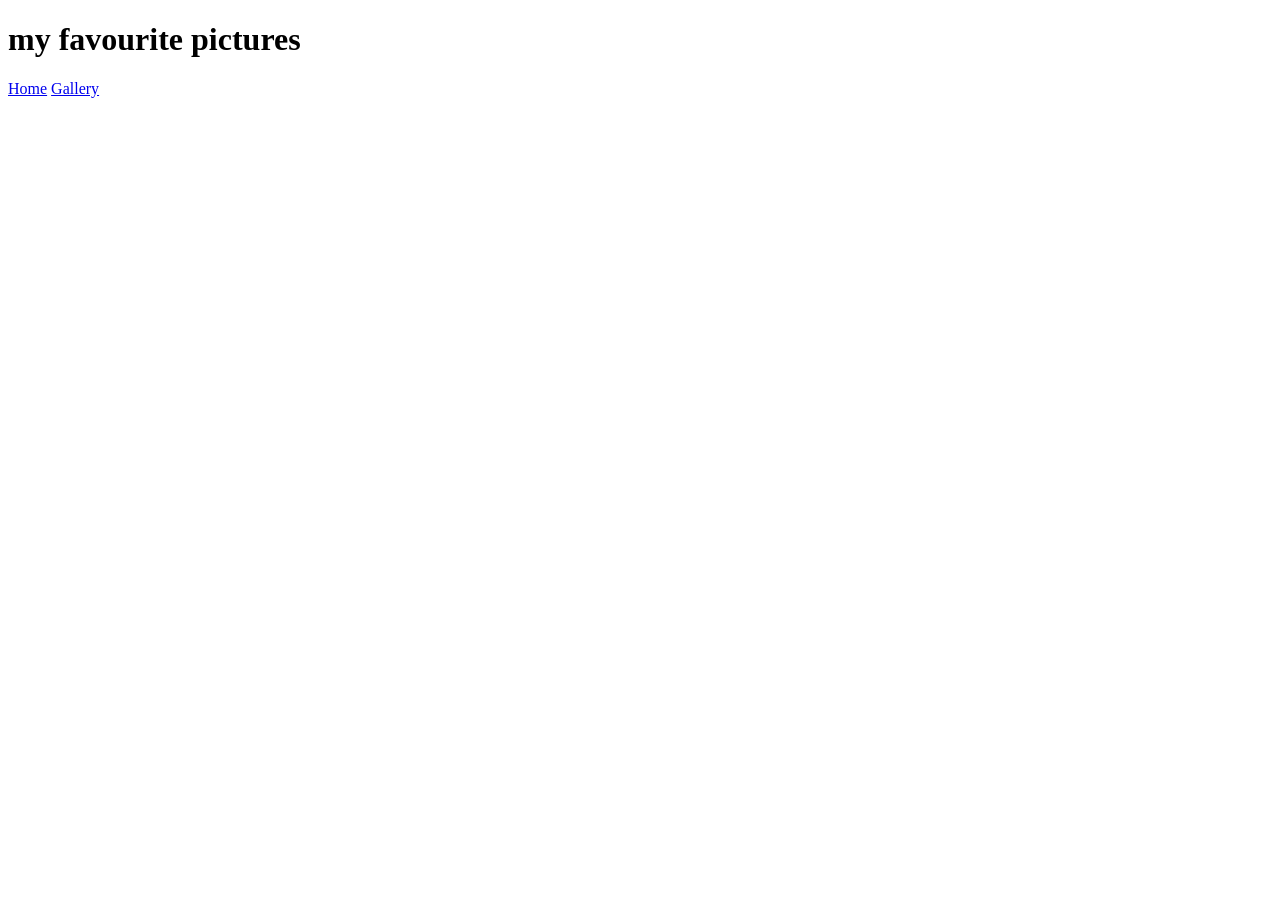
==== index.html @ 23478d4b "corrected css" ====
<!DOCTYPE html>
<html lang="en">
<head>
    <meta charset="UTF-8">
    <meta name="viewport" content="width=device-width, initial-scale=1.0">
    <title>Document</title>
</head>
<body>
    
    <header>
        <h1> my favourite pictures</h1>
    </header>

    <nav>
        <a href="index.html">Home</a>
        <a href="gallery.html">Gallery</a>
    </nav>

</body>
</html>
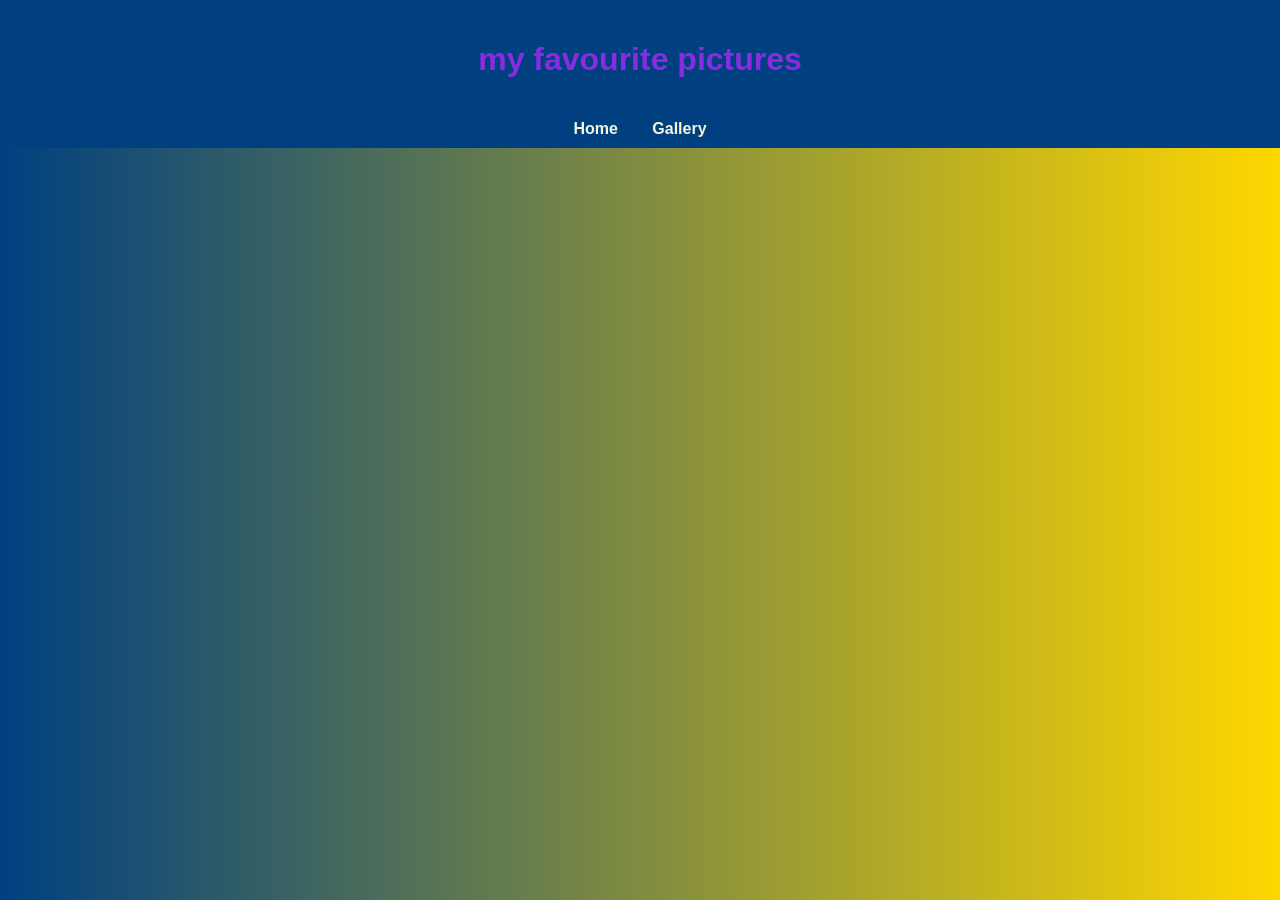
==== commit 788bba97: "link css to home page" ====
--- a/index.html
+++ b/index.html
@@ -4,6 +4,8 @@
     <meta charset="UTF-8">
     <meta name="viewport" content="width=device-width, initial-scale=1.0">
     <title>Document</title>
+
+    <link rel="stylesheet" href="styles.css">
 </head>
 <body>
     
--- a/styles.css
+++ b/styles.css
@@ -0,0 +1,140 @@
+:root {
+    --card: rgba(255, 255, 255, 0.9);
+    --border: rgba(255, 255, 255, 0.28);
+    --text: #f8fafc;
+    --muted: #e5e7eb;
+    --accent: #ffd700;
+}
+
+body{
+    background: linear-gradient(to right, #004080, #FFD700) fixed;
+    font-family: Arial, Helvetica, sans-serif; 
+    margin: 0;
+    padding: 0;
+    text-align: center;
+    color: var(--text);
+}
+
+header{
+    background: #004080;
+    color: blueviolet;
+    padding: 20px;
+}
+
+nav{
+    background: #004080;
+    padding: 10px;
+}
+
+nav a{
+    margin: 0 15px;
+    text-decoration: none;
+    color: beige;
+    font-weight: bold;
+}
+
+h1 {
+    text-align: center;
+    margin-bottom: 12px;
+    font-size: 2rem;
+}
+
+.intro {
+    text-align: center;
+    color-scheme: inherit;
+    margin-bottom: 10px;
+}
+
+.gallery {
+    display: grid;
+    grid-template-columns: repeat(auto-fit,minmax(240px,1fr));
+    gap: 10px;
+}
+
+@media (max-width:900px){
+    .gallery{
+        grid-template-columns:1fr
+    }
+    }
+
+    @media (max-width:600px){
+    .gallery{
+        grid-template-columns:1fr
+    }
+    }
+
+.gallery-card {
+    background: var(--card);
+    border: 1px solid var(--border);
+    border-radius: 15px;
+    overflow: hidden;
+    box-shadow: 0 8px 20px rgba(0, 0, 0, 0.18);
+    display: flex;
+    flex-direction: column;
+    transition: transform 0.2s ease, box-shadow 0.2s ease;
+}
+
+.gallery-card:hover{
+    transform: translateY(-4px);
+    box-shadow: 0 14px 28px rgba(0, 0, 0, 0.18);
+}
+
+.gallery-card img{
+    width: 100%;
+    height: 300px;
+    object-fit: cover;
+    display: block;
+}
+
+.card-caption{
+    padding: 14px;
+    display: flex;
+    flex-direction: column;
+    gap: 6px;
+    margin-top: auto;
+}
+
+.card-caption h3{
+    margin: 0;
+    font-size: 1rem;
+    color: black;
+}
+
+.card-caption p{
+    margin: 0;
+    font-size: 0.95rem;
+    color: black;
+    line-height: 1.4;
+}
+
+.card-caption strong{
+    color: var(--accent);
+}
+
+.gallery-card summary{
+    display: block;
+    cursor: pointer;
+    margin: 0;
+    padding: 0;
+}
+
+.gallery-card summary::-webkit-details-marker{
+    display: none;
+}
+
+.gallery-card[open] {
+    box-shadow: 0 16px 32px rgba(0, 0, 0, 0.16);
+}
+
+.card-details{
+    padding: 16px;
+    border-top: 1px solid var(--border);
+    background: #fafbfc;
+    text-align: left;
+    color: black;
+}
+
+.card-details p{
+    margin: 0;
+    line-height: 1.6;
+}
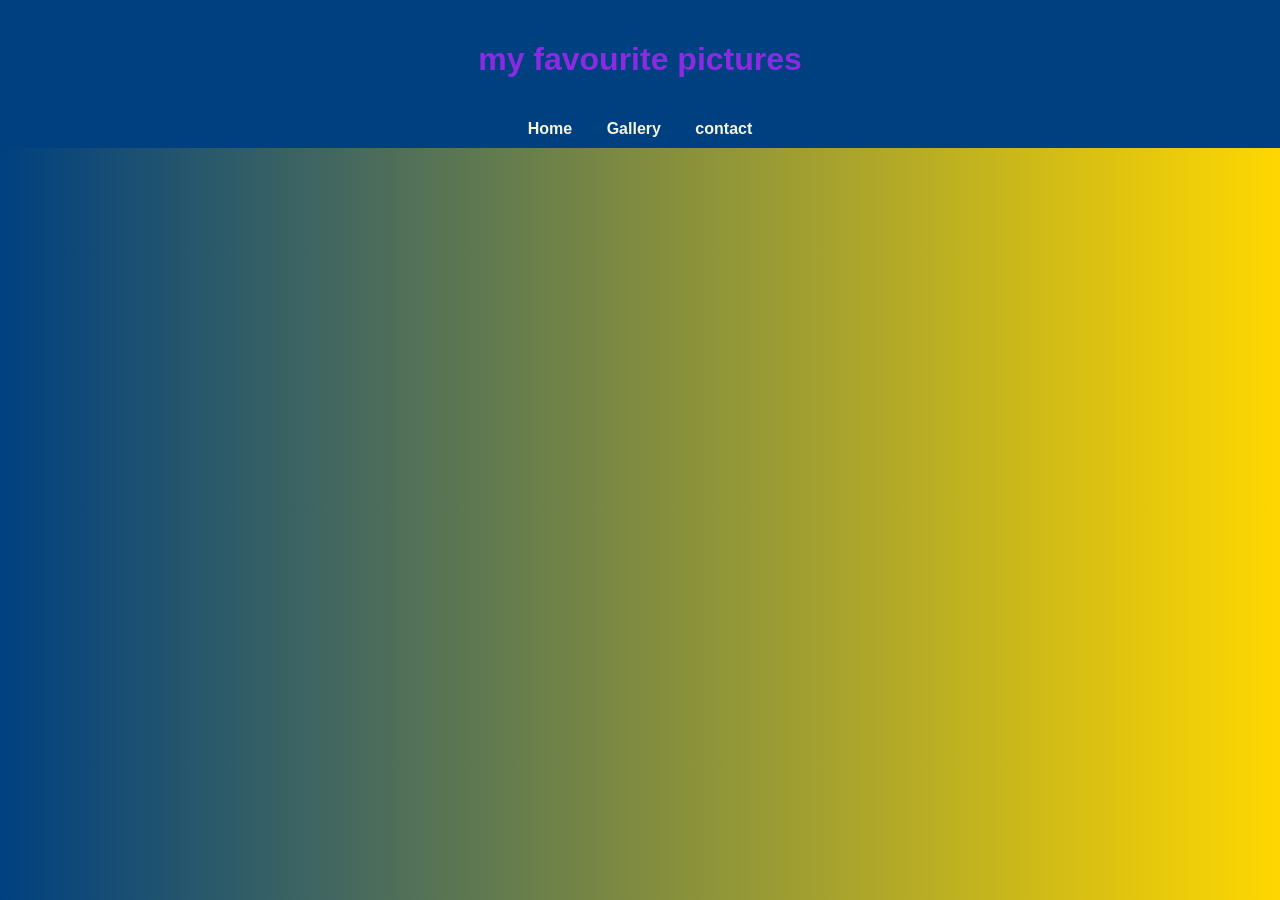
==== commit 355a1528: "sync contact page" ====
--- a/index.html
+++ b/index.html
@@ -16,6 +16,7 @@
     <nav>
         <a href="index.html">Home</a>
         <a href="gallery.html">Gallery</a>
+        <a href="contact.html">contact</a>
     </nav>
 
 </body>
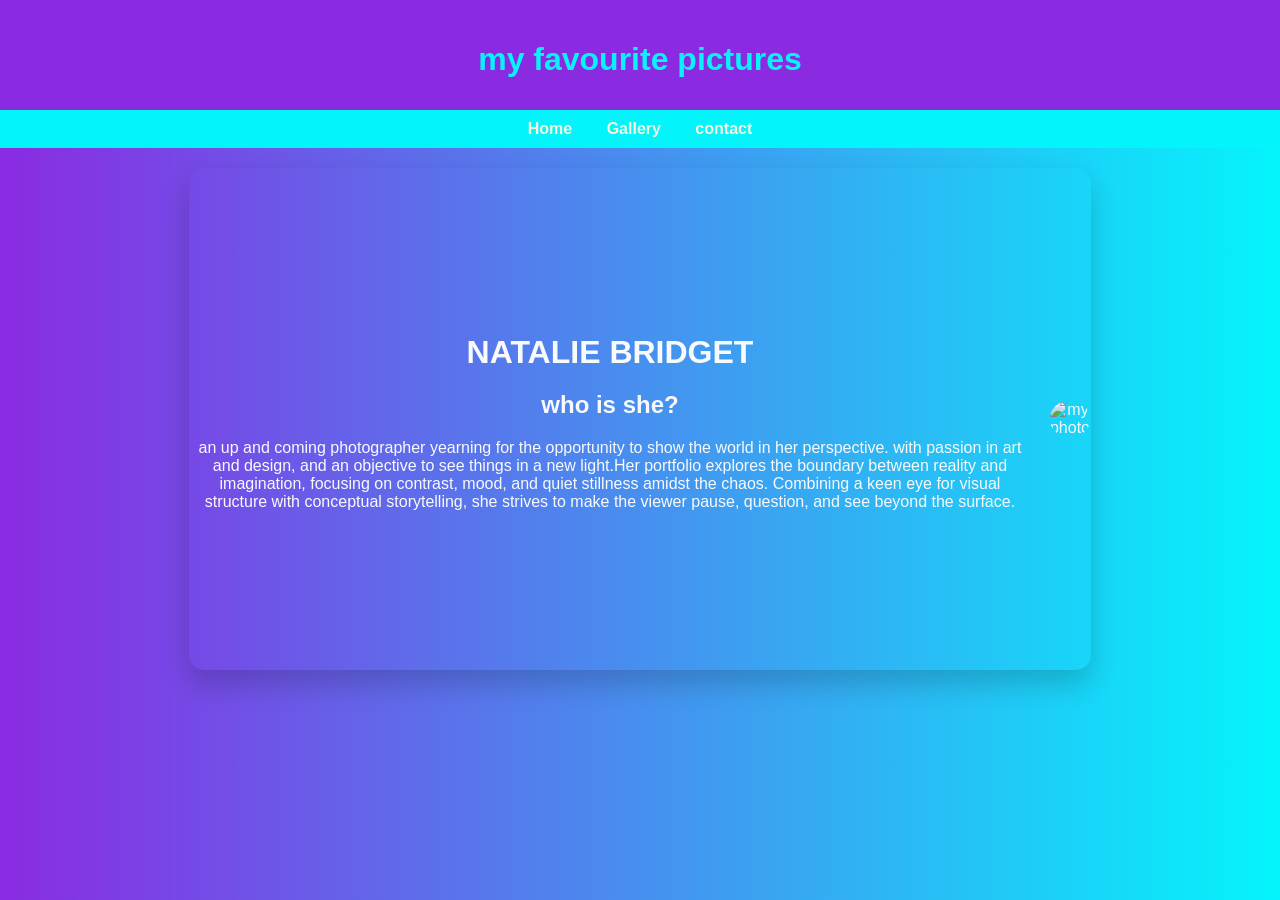
==== commit 69cbe569: "create biography section" ====
--- a/index.html
+++ b/index.html
@@ -19,5 +19,16 @@
         <a href="contact.html">contact</a>
     </nav>
 
+    <div class="container"> 
+        <div>
+            <h1>NATALIE BRIDGET</h1>
+            <h2>who is she?</h2>
+            <p>an up and coming photographer yearning for the opportunity to show the world in her perspective. with passion in art and design, and an objective to see things in a new light.Her portfolio explores the boundary between reality and imagination, focusing on contrast, mood, and quiet stillness amidst the chaos. Combining a keen eye for visual structure with conceptual storytelling, she strives to make the viewer pause, question, and see beyond the surface.</p>
+        </div>
+        <div>  
+            <img src="https://i.pinimg.com/736x/07/21/b8/0721b8b590f52a65d2001d927e8646eb.jpg" alt="my photo">
+        </div>
+    </div>
+
 </body>
 </html>
--- a/styles.css
+++ b/styles.css
@@ -7,7 +7,7 @@
 }
 
 body{
-    background: linear-gradient(to right, #004080, #FFD700) fixed;
+    background: linear-gradient(to right, blueviolet, #04f4fc) fixed;
     font-family: Arial, Helvetica, sans-serif; 
     margin: 0;
     padding: 0;
@@ -16,14 +16,15 @@
 }
 
 header{
-    background: #004080;
-    color: blueviolet;
+    background: blueviolet;
+    color: #04f4fc;
     padding: 20px;
 }
 
 nav{
-    background: #004080;
+    background: #04f4fc;
     padding: 10px;
+    margin-bottom: 20px;
 }
 
 nav a{
@@ -47,7 +48,13 @@
 
 .gallery {
     display: grid;
-    grid-template-columns: repeat(auto-fit,minmax(240px,1fr));
+    grid-template-columns: repeat(auto-fit,minmax(300px,1fr));
+    gap: 10px;
+}
+
+.gallery-home {
+    display: grid;
+    grid-template-columns: repeat(auto-fit,minmax(300px,8fr));
     gap: 10px;
 }
 
@@ -74,6 +81,7 @@
     transition: transform 0.2s ease, box-shadow 0.2s ease;
 }
 
+
 .gallery-card:hover{
     transform: translateY(-4px);
     box-shadow: 0 14px 28px rgba(0, 0, 0, 0.18);
@@ -85,6 +93,13 @@
     object-fit: cover;
     display: block;
 }
+
+/* .gallery-card-home img{
+    width: 100%;
+    height: 500px;
+    object-fit: cover;
+    display: block;
+} */
 
 .card-caption{
     padding: 14px;
@@ -136,5 +151,28 @@
 
 .card-details p{
     margin: 0;
-    line-height: 1.6;
-}+    line-height: 1.6
+}
+
+.container {
+  display: flex;          /* places items side by side */
+  align-items: center;    /* vertically aligns them */
+align-content: center;
+justify-content: center;
+gap: 20px;  
+background: fixed;
+padding: 1px;
+border: 1px var(--border);
+width: 900px;
+height: 500px;
+border-radius: 15px;
+box-shadow:  0 14px 28px rgba(0, 0, 0, 0.18) ;
+  margin: auto;            /* adds space between photo and text */
+}
+
+.container img {
+  width: 400px;           /* set image size */
+  height: 300px;
+  border-radius: 30px;
+}
+
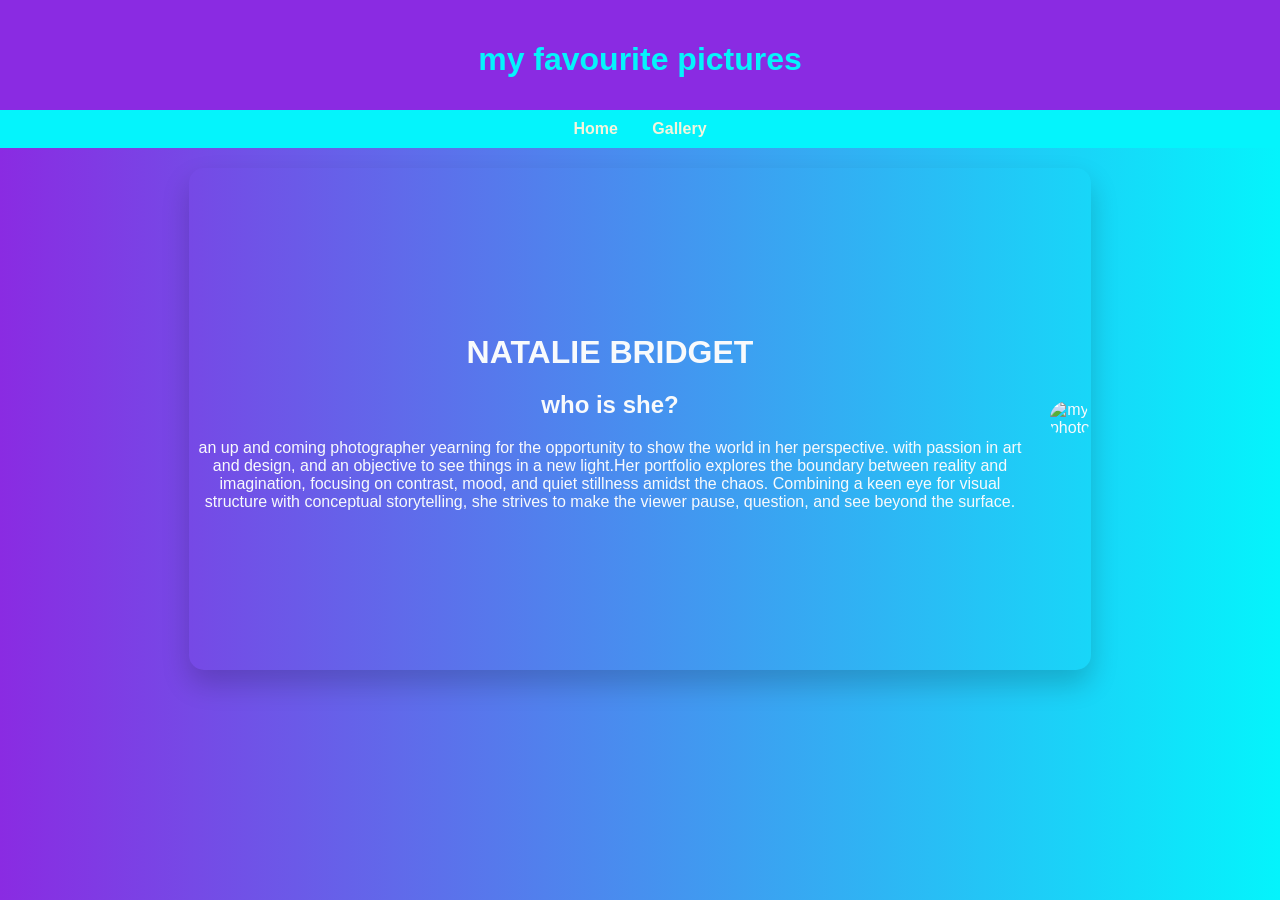
==== commit 040777da: "remove contact page" ====
--- a/index.html
+++ b/index.html
@@ -16,7 +16,6 @@
     <nav>
         <a href="index.html">Home</a>
         <a href="gallery.html">Gallery</a>
-        <a href="contact.html">contact</a>
     </nav>
 
     <div class="container"> 
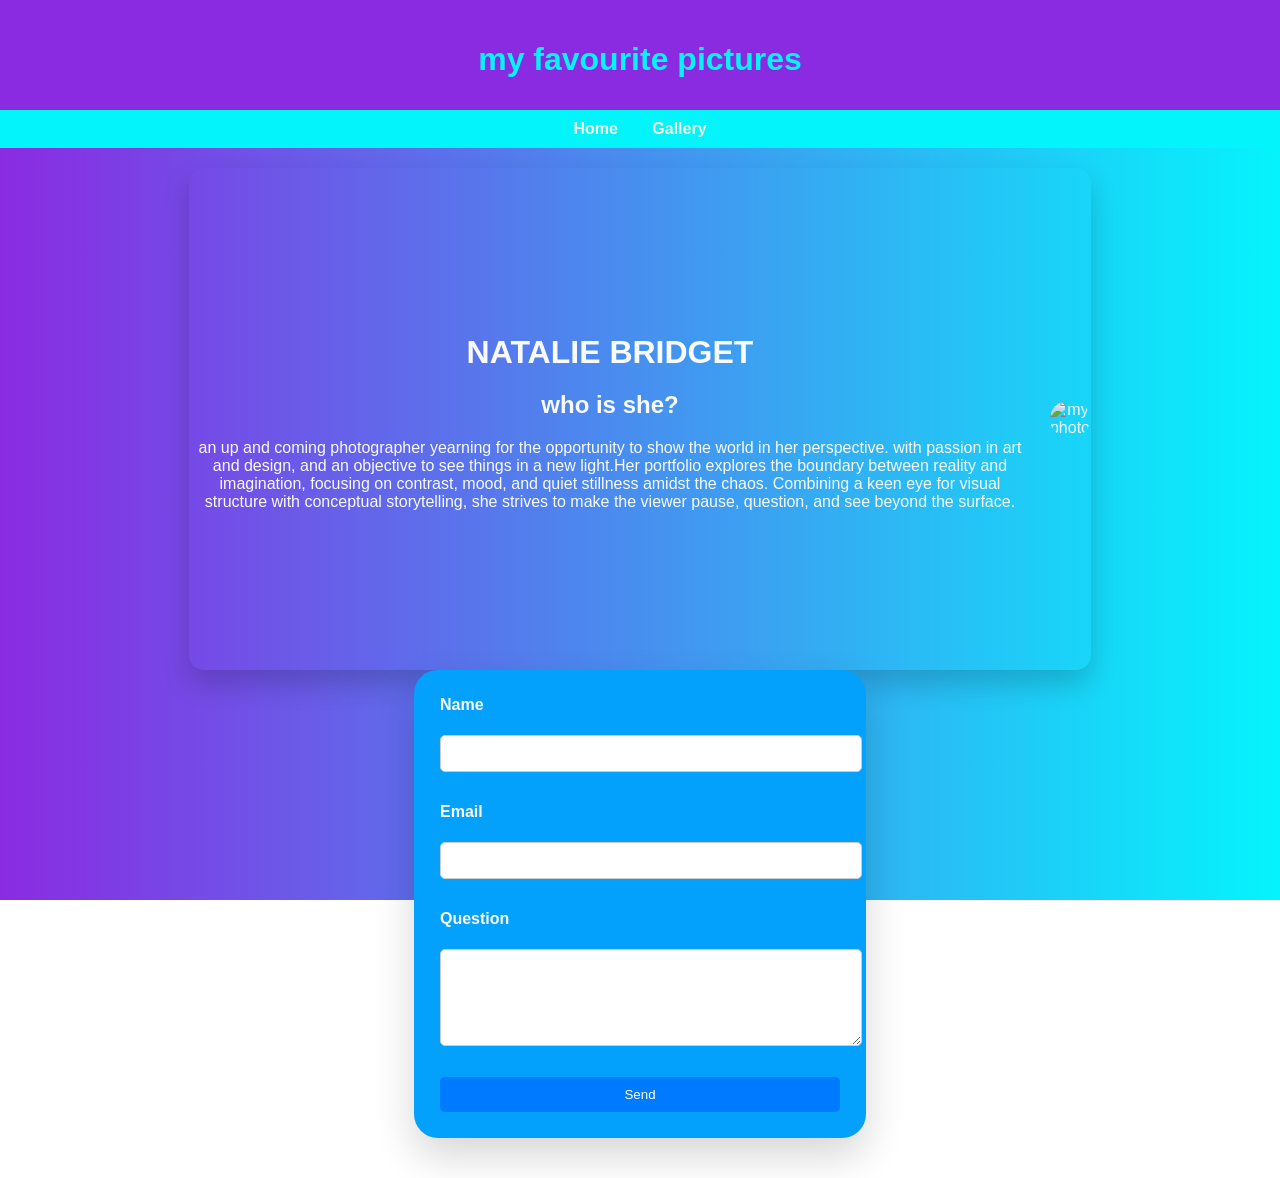
==== commit 03fb8d8d: "form setion" ====
--- a/index.html
+++ b/index.html
@@ -28,6 +28,20 @@
             <img src="https://i.pinimg.com/736x/07/21/b8/0721b8b590f52a65d2001d927e8646eb.jpg" alt="my photo">
         </div>
     </div>
+    
+    <div class="form-section">
+        <form class="contact-form">
+            <label for="name">Name</label>
+            <input type="text" id="name" name="name" required>
 
+            <label for="email">Email</label>
+            <input type="email" id="email" name="email" required>
+
+            <label for="question">Question</label>
+            <textarea id="question" name="question" rows="5" required></textarea>
+
+            <button type="submit">Send</button>
+        </form class="contact-form" action="/submit-form"method="post">
+    </div>
 </body>
 </html>
--- a/styles.css
+++ b/styles.css
@@ -171,8 +171,70 @@
 }
 
 .container img {
-  width: 400px;           /* set image size */
-  height: 300px;
-  border-radius: 30px;
-}
-
+    width: 400px;           /* set image size */
+    height: 300px;
+    border-radius: 30px;
+}
+
+.contact-form {
+    max-width: 400px;
+    margin: auto;
+    background:#04a1fc;
+    padding: 20px;
+    border-radius: 8px;
+    box-shadow: 0 4px 10px rgba(0,0,0,0.1);
+    }
+
+    .form-section {
+    max-width: 720px;
+    margin: 0 auto 40px;
+    padding: 0 20px;
+    }
+
+    .contact-form {
+        background: #04a1fc(0, 0, 0, 0.95);
+        border-radius: 24px;
+        padding: 26px;
+        box-shadow: 0 18px 40px rgba(0, 0, 0, 0.16);
+        display: grid;
+        gap: 16px;
+        text-align: left;
+    }
+
+    .contact-form h2 {
+        margin: 0;
+        color: #0f172a;
+    }
+
+    .contact-form p {
+        margin: 0;
+        color: #334155;
+    }
+
+    .contact-form label {
+        display: block;
+        margin-bottom: 5px;
+        font-weight: bold;
+    }
+
+    .contact-form input,
+    .contact-form textarea {
+        width: 100%;
+        padding: 10px;
+        margin-bottom: 15px;
+        border: 1px solid #ccc;
+        border-radius: 5px;
+    }
+
+    .contact-form button {
+        background: #007BFF;
+        color: white;
+        border: none;
+        padding: 10px 15px;
+        border-radius: 5px;
+        cursor: pointer;
+    }
+
+    .contact-form button:hover {
+        background: #0056b3;
+    }
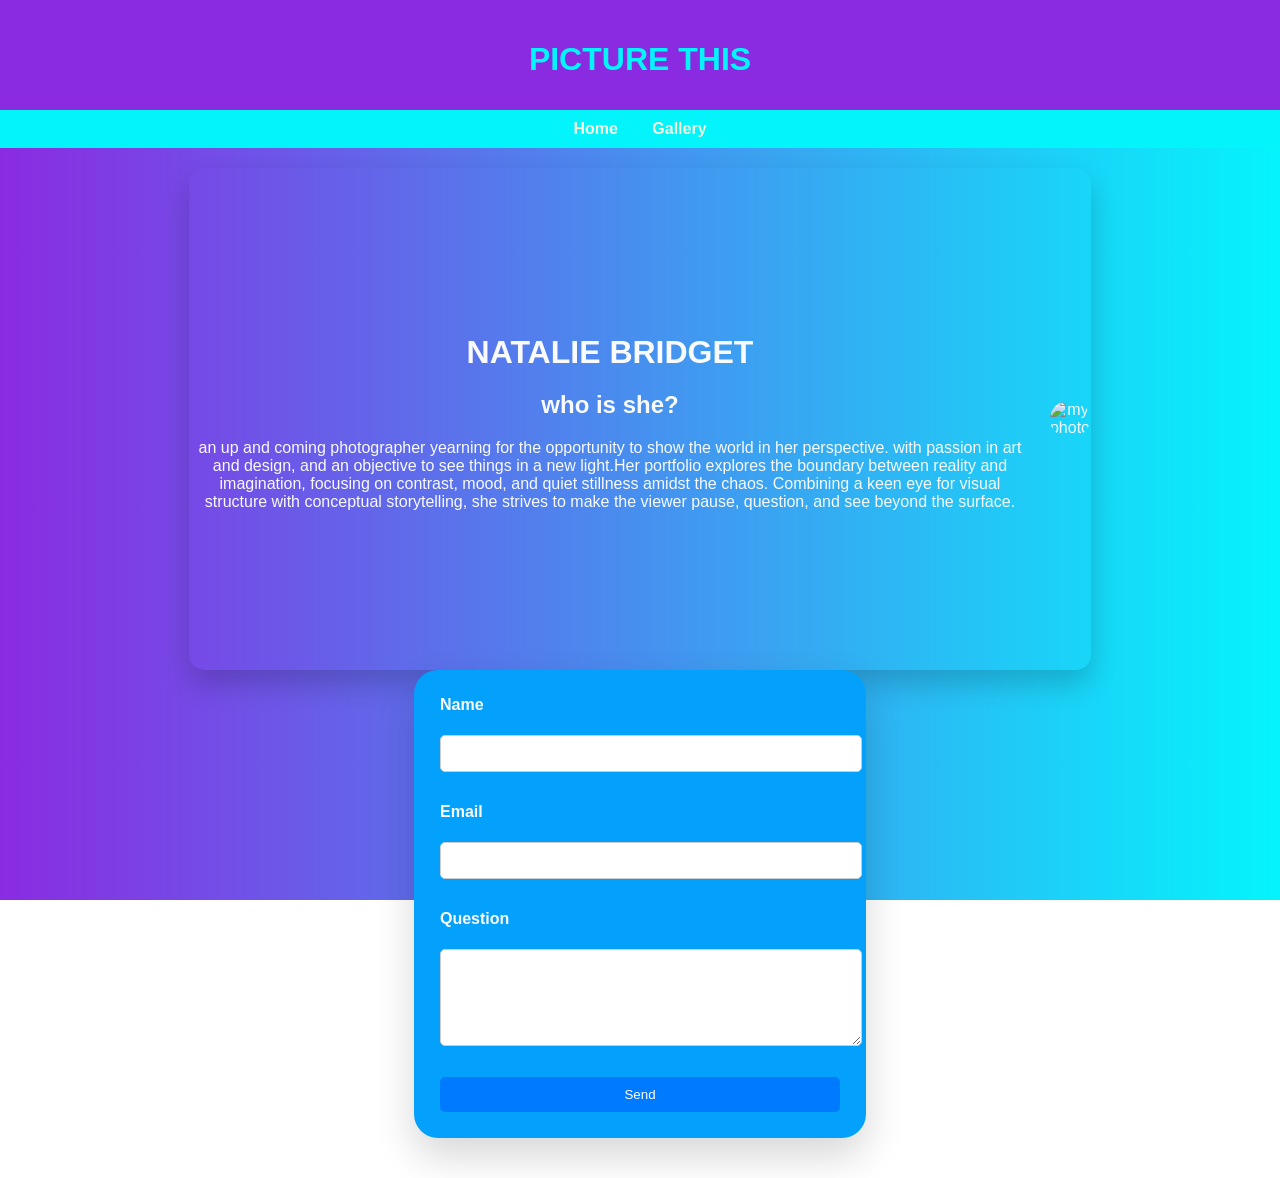
==== commit 4d07825b: "CHANGE PORTFOLIO HEADER" ====
--- a/index.html
+++ b/index.html
@@ -10,7 +10,7 @@
 <body>
     
     <header>
-        <h1> my favourite pictures</h1>
+        <h1> PICTURE THIS </h1>
     </header>
 
     <nav>
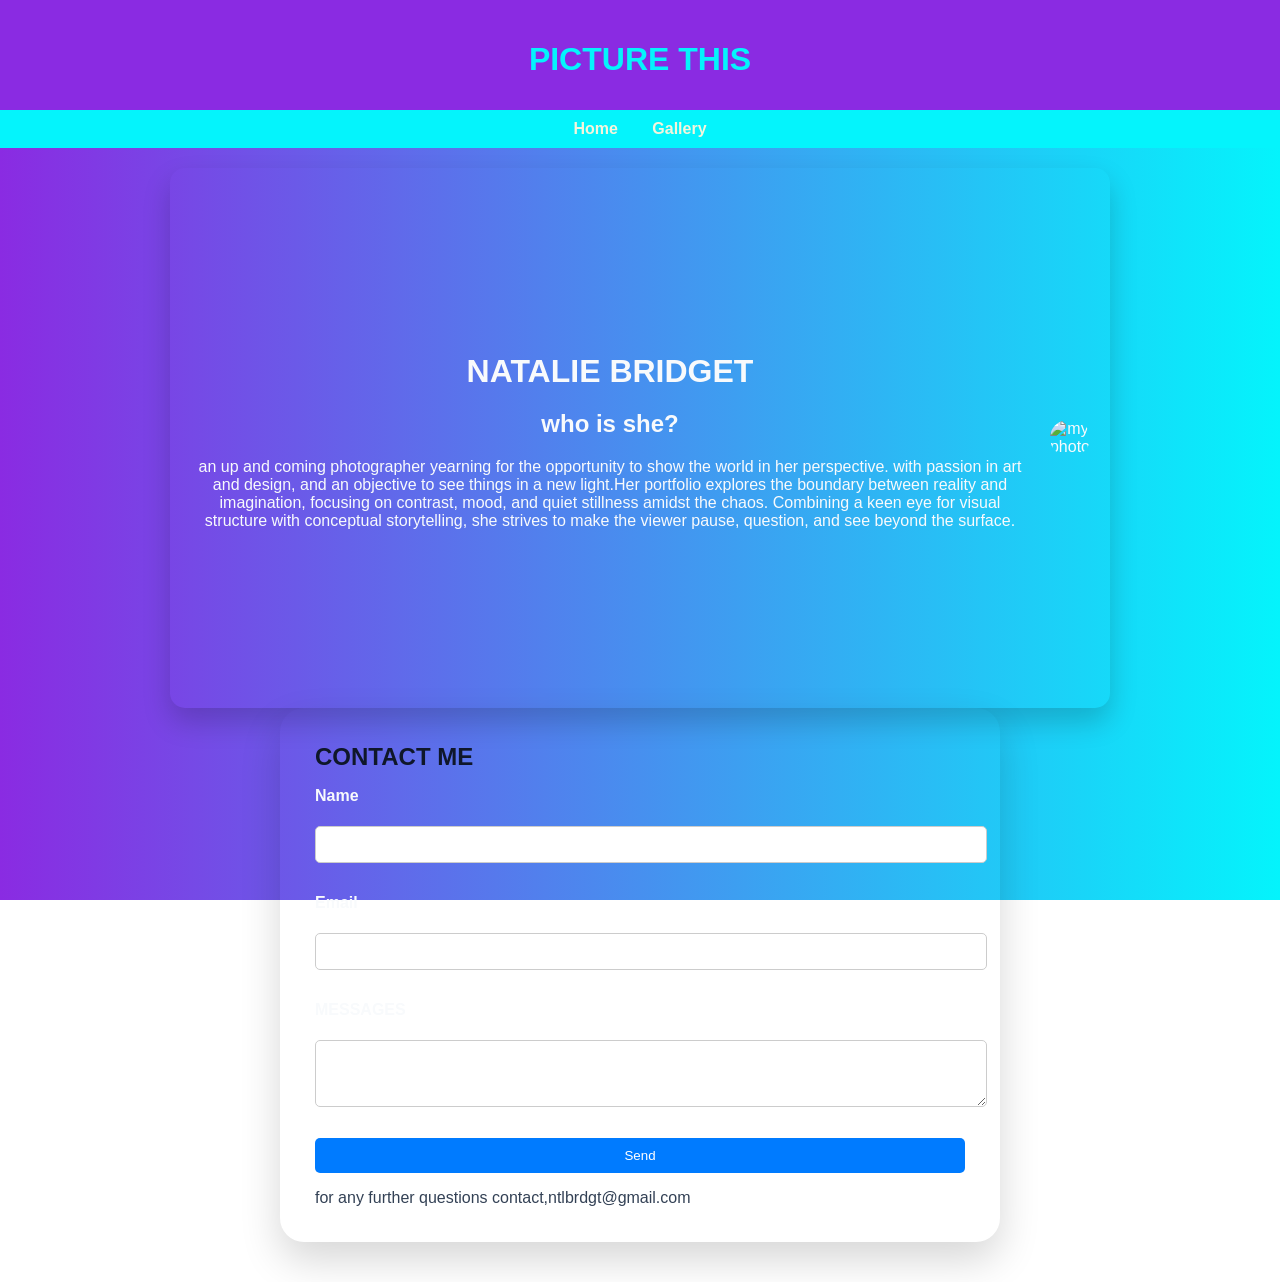
==== commit 143d1d39: "corrections in form" ====
--- a/index.html
+++ b/index.html
@@ -31,16 +31,20 @@
     
     <div class="form-section">
         <form class="contact-form">
+            <H2> CONTACT ME </H2>
+
             <label for="name">Name</label>
             <input type="text" id="name" name="name" required>
 
             <label for="email">Email</label>
             <input type="email" id="email" name="email" required>
 
-            <label for="question">Question</label>
-            <textarea id="question" name="question" rows="5" required></textarea>
+            <label for="MESSAGE">MESSAGES</label>
+            <textarea id="message" name="message" rows="3" required></textarea>
 
             <button type="submit">Send</button>
+
+            <p> for any further questions contact,<a>ntlbrdgt@gmail.com</a></p>
         </form class="contact-form" action="/submit-form"method="post">
     </div>
 </body>
--- a/styles.css
+++ b/styles.css
@@ -161,7 +161,7 @@
 justify-content: center;
 gap: 20px;  
 background: fixed;
-padding: 1px;
+padding: 20px;
 border: 1px var(--border);
 width: 900px;
 height: 500px;
@@ -176,14 +176,14 @@
     border-radius: 30px;
 }
 
-.contact-form {
+/* .contact-form {
     max-width: 400px;
     margin: auto;
     background:#04a1fc;
     padding: 20px;
     border-radius: 8px;
     box-shadow: 0 4px 10px rgba(0,0,0,0.1);
-    }
+    } */
 
     .form-section {
     max-width: 720px;
@@ -194,7 +194,7 @@
     .contact-form {
         background: #04a1fc(0, 0, 0, 0.95);
         border-radius: 24px;
-        padding: 26px;
+        padding: 35px;
         box-shadow: 0 18px 40px rgba(0, 0, 0, 0.16);
         display: grid;
         gap: 16px;
